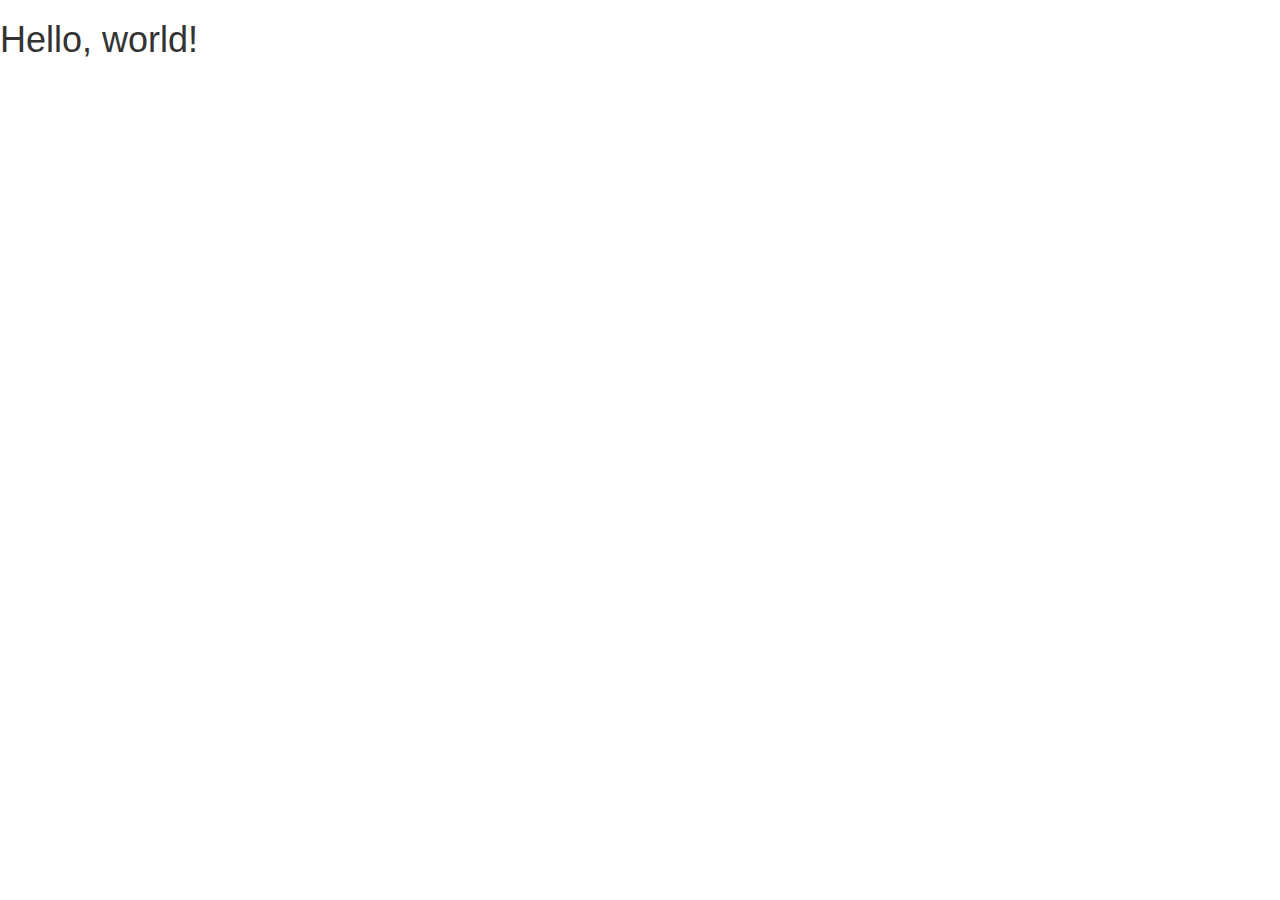
==== index.html @ 8ed35c25 "Update index.html" ====
<!DOCTYPE html>
<html lang="en">
  <head>
    <meta charset="utf-8">
    <meta http-equiv="X-UA-Compatible" content="IE=edge">
    <meta name="viewport" content="width=device-width, initial-scale=1">
    <title>GCI Project Website</title>
    <!-- Bootstrap -->
    <link href="css/bootstrap.min.css" rel="stylesheet">
    <!-- My styles -->
    <link href="css/mystyle.css" rel="stylesheet">
  </head>
  <body>
    <h1>Hello, world!</h1>

    <!-- jQuery (necessary for Bootstrap's JavaScript plugins) -->
    <script src="https://ajax.googleapis.com/ajax/libs/jquery/1.12.4/jquery.min.js"></script>
    <!-- Include all compiled plugins (below), or include individual files as needed -->
    <script src="js/bootstrap.min.js"></script>
  </body>
</html>
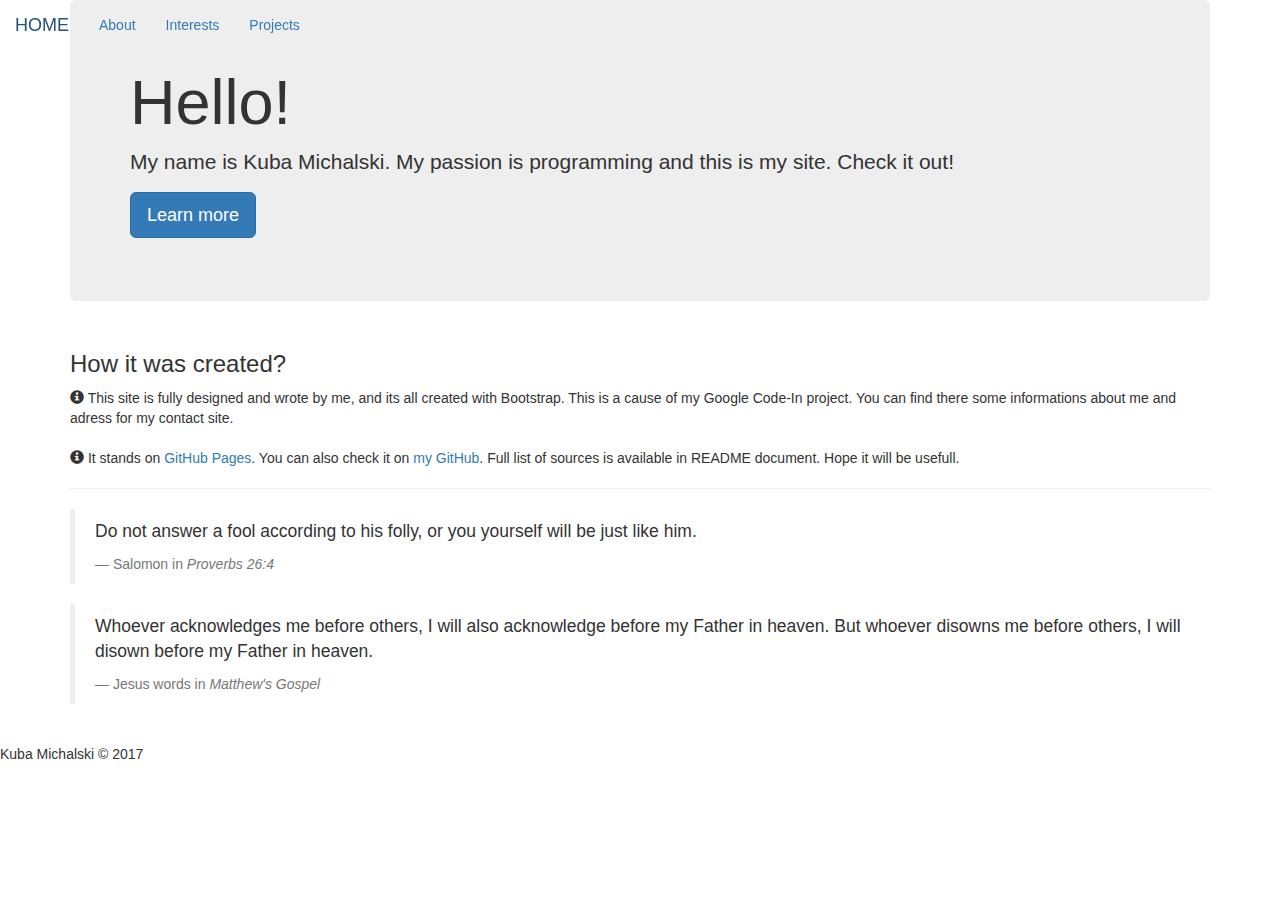
==== commit 1eadf2cd: "Update index.html" ====
--- a/index.html
+++ b/index.html
@@ -9,13 +9,70 @@
     <link href="css/bootstrap.min.css" rel="stylesheet">
     <!-- My styles -->
     <link href="css/mystyle.css" rel="stylesheet">
+    <!-- Fonts -->
+    <link href="https://fonts.googleapis.com/css?family=Archivo+Black|Gloria+Hallelujah" rel="stylesheet">
   </head>
   <body>
-    <h1>Hello, world!</h1>
+    
+<body>
 
-    <!-- jQuery (necessary for Bootstrap's JavaScript plugins) -->
+       <div id="top" class="top">
+        <nav class="navbar navbar-fixed-top">
+          <div class="container-fluid">
+            <div class="navbar-header">
+              <a class="navbar-brand" href="#">HOME</a>
+            </div>
+            <ul class="nav navbar-nav">
+              <li><a href="#">About</a></li>
+              <li><a href="#">Interests</a></li>
+              <li><a href="#">Projects</a></li>
+            </ul>
+          </div>
+        </nav>
+         
+    
+        <div class="container">
+            <div class="jumbotron">
+                <h1>Hello!</h1>
+                <p>My name is Kuba Michalski. My passion is programming and this is my site. Check it out!</p>
+                <p><a class="btn btn-primary btn-lg" href="#" role="button">Learn more</a></p>
+            </div>
+        </div>
+    </div>
+       
+       <div class="container">
+        <div class="content">
+            <h3>How it was created?</h3>
+            <p class="bigger"><span class="glyphicon glyphicon-info-sign" aria-hidden="true"></span> This site is fully designed and wrote by me, and its all created with Bootstrap. This is a cause of my Google Code-In project. You can find there some informations about me and adress for my contact site.
+            <br><br>
+            <span class="glyphicon glyphicon-info-sign" aria-hidden="true"></span> It stands on <a href="https://pages.github.com/">GitHub Pages</a>. You can also check it on <a href="https://github.com/kubami9/GCIportfoliosite">my GitHub</a>. Full list of sources is available in README document. Hope it will be usefull.</p>
+            
+            <hr>
+            
+            <blockquote>
+              <p>Do not answer a fool according to his folly, or you yourself will be just like him.</p>
+              <footer>Salomon in <cite title="Source Title">Proverbs 26:4</cite></footer>
+            </blockquote>
+            
+            <blockquote>
+              <p>Whoever acknowledges me before others, I will also acknowledge before my Father in heaven. But whoever disowns me before others, I will disown before my Father in heaven.</p>
+              <footer>Jesus words in <cite title="Source Title">Matthew's Gospel</cite></footer>
+            </blockquote>
+            
+            </div>
+        </div>
+       </div>
+       
+       <br>
+    
+     <footer class="foot">
+        <p>Kuba Michalski &copy 2017</p>
+     </footer>
+        
+         
+          
+
     <script src="https://ajax.googleapis.com/ajax/libs/jquery/1.12.4/jquery.min.js"></script>
-    <!-- Include all compiled plugins (below), or include individual files as needed -->
     <script src="js/bootstrap.min.js"></script>
   </body>
 </html>
--- a/css/mystyle.css
+++ b/css/mystyle.css
@@ -0,0 +1 @@
+
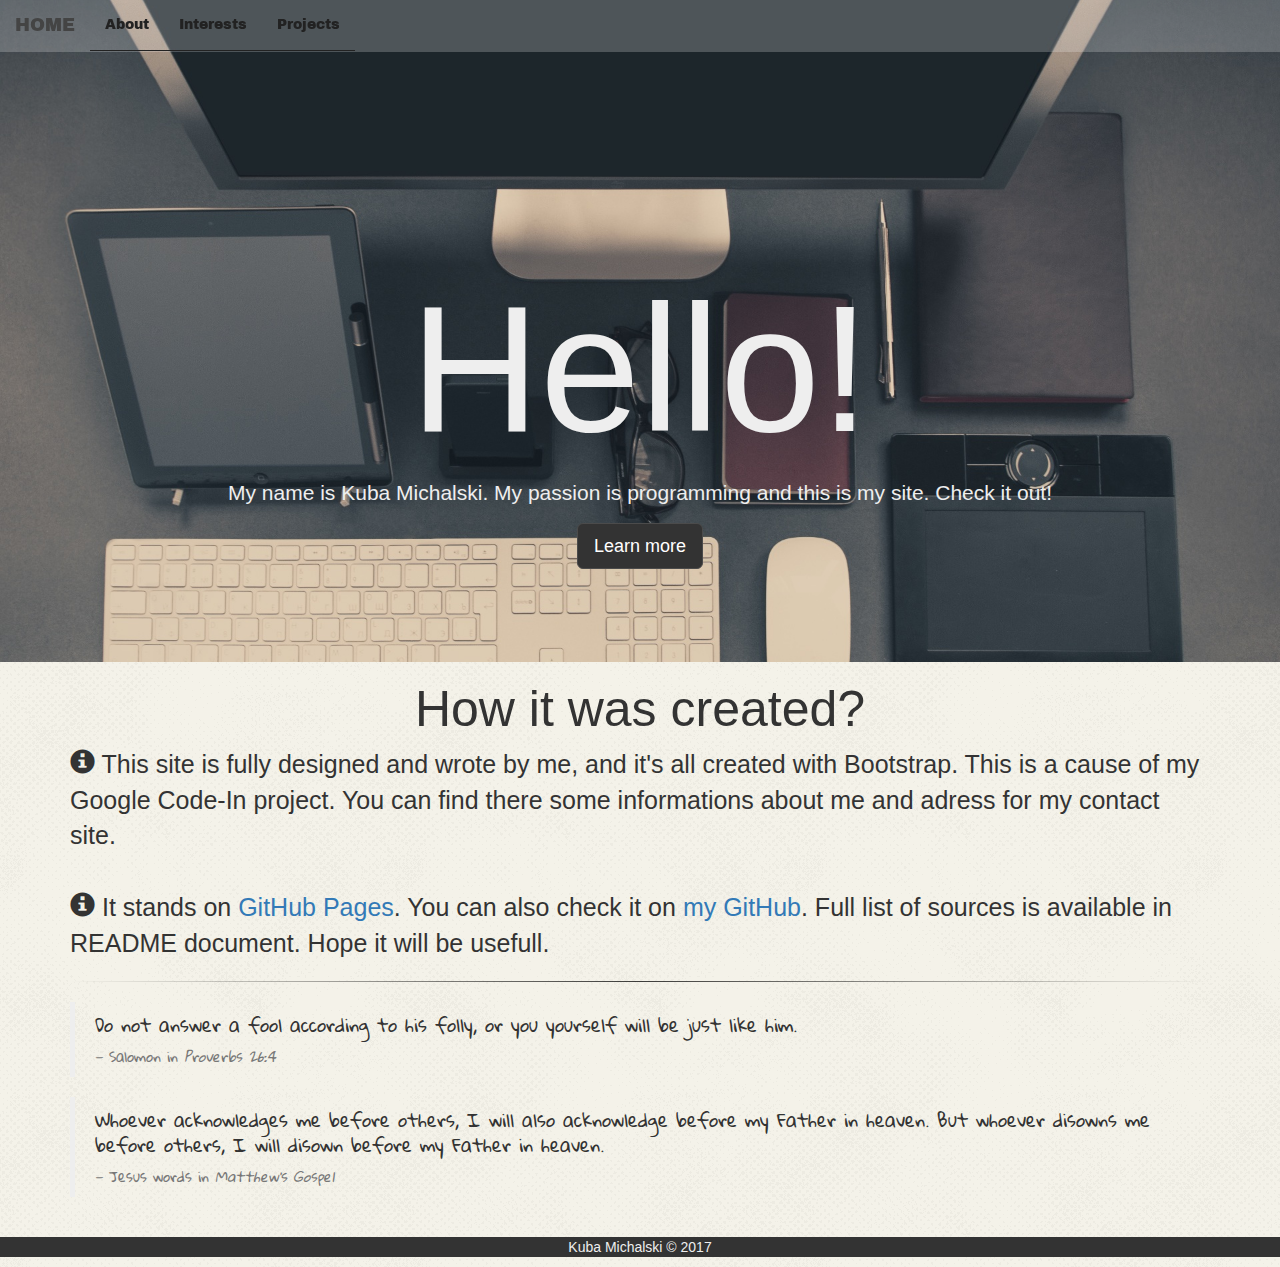
==== commit 7a547be7: "Finall update index.html" ====
--- a/index.html
+++ b/index.html
@@ -16,16 +16,16 @@
     
 <body>
 
-       <div id="top" class="top">
+       <div class="top">
         <nav class="navbar navbar-fixed-top">
           <div class="container-fluid">
             <div class="navbar-header">
               <a class="navbar-brand" href="#">HOME</a>
             </div>
             <ul class="nav navbar-nav">
-              <li><a href="#">About</a></li>
-              <li><a href="#">Interests</a></li>
-              <li><a href="#">Projects</a></li>
+              <li><a href="about.html">About</a></li>
+              <li><a href="interests.html">Interests</a></li>
+              <li><a href="projects.html">Projects</a></li>
             </ul>
           </div>
         </nav>
@@ -35,7 +35,7 @@
             <div class="jumbotron">
                 <h1>Hello!</h1>
                 <p>My name is Kuba Michalski. My passion is programming and this is my site. Check it out!</p>
-                <p><a class="btn btn-primary btn-lg" href="#" role="button">Learn more</a></p>
+                <p><a class="btn btn-primary btn-lg" href="about.html" role="button">Learn more</a></p>
             </div>
         </div>
     </div>
@@ -43,9 +43,9 @@
        <div class="container">
         <div class="content">
             <h3>How it was created?</h3>
-            <p class="bigger"><span class="glyphicon glyphicon-info-sign" aria-hidden="true"></span> This site is fully designed and wrote by me, and its all created with Bootstrap. This is a cause of my Google Code-In project. You can find there some informations about me and adress for my contact site.
+            <p class="bigger"><span class="glyphicon glyphicon-info-sign" aria-hidden="true"></span> This site is fully designed and wrote by me, and it's all created with Bootstrap. This is a cause of my Google Code-In project. You can find there some informations about me and adress for my contact site.
             <br><br>
-            <span class="glyphicon glyphicon-info-sign" aria-hidden="true"></span> It stands on <a href="https://pages.github.com/">GitHub Pages</a>. You can also check it on <a href="https://github.com/kubami9/GCIportfoliosite">my GitHub</a>. Full list of sources is available in README document. Hope it will be usefull.</p>
+            <span class="glyphicon glyphicon-info-sign" aria-hidden="true"></span> It stands on <a href="https://pages.github.com/" target="_blank">GitHub Pages</a>. You can also check it on <a href="https://github.com/kubami9/GCIportfoliosite" target="_blank">my GitHub</a>. Full list of sources is available in README document. Hope it will be usefull.</p>
             
             <hr>
             
--- a/css/mystyle.css
+++ b/css/mystyle.css
@@ -1 +1,77 @@
-
+body {
+    background-image: url(../img/halftone/halftone/halftone.png);
+}
+.navbar {
+    background-color: rgba(255, 255, 255, 0.22);
+    font-family: 'Archivo Black', sans-serif;    
+}
+.nav > li > a {
+    color: #222;
+    border-bottom: solid;
+    border-width: thin;
+}
+.nav > li > a:hover {
+    background-color: rgba(255, 255, 255, 0);
+    border: none;
+}
+.nav > li > a:focus {
+    background-color: rgba(0, 0, 0, 0);
+}
+.navbar-brand {
+    color: black;
+}
+.navbar-brand:hover {
+    color: #444;
+}
+.navbar-brand:focus {
+    color: black;
+}
+hr {
+    border: 0;
+    height: 1px;
+    background-image: linear-gradient(to right, rgba(0, 0, 0, 0), rgba(0, 0, 0, 0.75), rgba(0, 0, 0, 0));
+}
+.top {
+    background-image: url(../img/obraz1.jpg);
+    position: relative;
+    width: 100%;
+    min-height: auto;
+    -webkit-background-size: cover;
+    -moz-background-size: cover;
+    background-size: cover;
+    -o-background-size: cover;
+    background-position: center;     
+}
+.jumbotron {
+    background: transparent;
+    color: #eee;   
+    text-align: center;
+    margin-top: 202px; 
+}
+.jumbotron > h1 {
+    font-size: 180px;
+}
+.btn {
+    background-color: #333;
+    border-color: #4b4b4b;
+}
+.btn:hover {
+    background-color: #eee;
+    color: #333;
+    border-color: #4b4b4b;
+}
+h3 {
+    text-align: center;
+    font-size: 50px;
+}
+.bigger {
+    font-size: 25px;
+}
+blockquote {
+    font-family: 'Gloria Hallelujah', cursive;
+}
+.foot {
+    background-color: #333;
+    color: #eee;
+    text-align: center;
+}
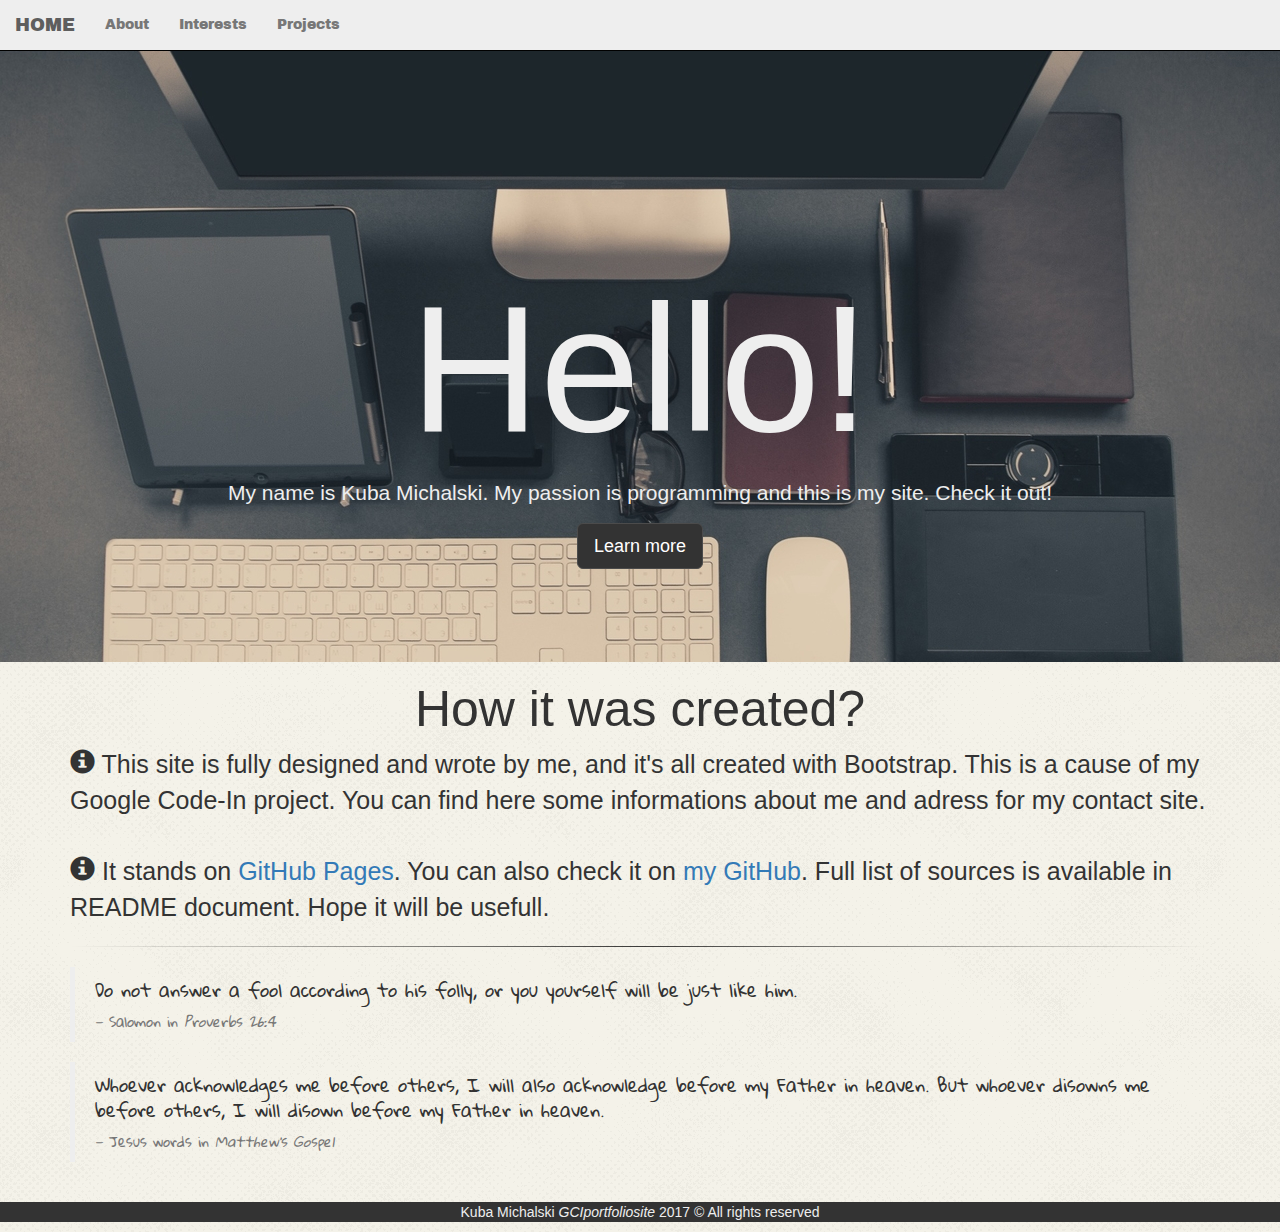
==== commit 2ae0372a: "Update index.html" ====
--- a/index.html
+++ b/index.html
@@ -1,3 +1,4 @@
+<!-- Kuba Michalski 2017 | All rights reserved-->
 <!DOCTYPE html>
 <html lang="en">
   <head>
@@ -8,28 +9,38 @@
     <!-- Bootstrap -->
     <link href="css/bootstrap.min.css" rel="stylesheet">
     <!-- My styles -->
-    <link href="css/mystyle.css" rel="stylesheet">
+    <link href="css/mystyle.min.css" rel="stylesheet">
     <!-- Fonts -->
     <link href="https://fonts.googleapis.com/css?family=Archivo+Black|Gloria+Hallelujah" rel="stylesheet">
   </head>
   <body>
     
 <body>
+    
+    <nav class="navbar navbar-fixed-top navbar-default">
+      <div class="container-fluid">
+        <!-- Brand and toggle get grouped for better mobile display -->
+        <div class="navbar-header">
+          <button type="button" class="navbar-toggle collapsed" data-toggle="collapse" data-target="#bs-example-navbar-collapse-1" aria-expanded="false">
+            <span class="sr-only">Toggle navigation</span>
+            <span class="icon-bar"></span>
+            <span class="icon-bar"></span>
+            <span class="icon-bar"></span>
+          </button>
+          <a class="navbar-brand" href="#">HOME</a>
+        </div>
+        
+        <div class="collapse navbar-collapse" id="bs-example-navbar-collapse-1">
+          <ul class="nav navbar-nav">
+            <li><a href="about.html">About </a></li>
+            <li><a href="interests.html">Interests </a></li>
+            <li><a href="projects.html">Projects </a></li>
+          </ul>
+        </div><!-- /.navbar-collapse -->
+        </div><!-- /.container-fluid -->
+      </nav>
 
-       <div class="top">
-        <nav class="navbar navbar-fixed-top">
-          <div class="container-fluid">
-            <div class="navbar-header">
-              <a class="navbar-brand" href="#">HOME</a>
-            </div>
-            <ul class="nav navbar-nav">
-              <li><a href="about.html">About</a></li>
-              <li><a href="interests.html">Interests</a></li>
-              <li><a href="projects.html">Projects</a></li>
-            </ul>
-          </div>
-        </nav>
-         
+    <div class="top">   
     
         <div class="container">
             <div class="jumbotron">
@@ -43,7 +54,7 @@
        <div class="container">
         <div class="content">
             <h3>How it was created?</h3>
-            <p class="bigger"><span class="glyphicon glyphicon-info-sign" aria-hidden="true"></span> This site is fully designed and wrote by me, and it's all created with Bootstrap. This is a cause of my Google Code-In project. You can find there some informations about me and adress for my contact site.
+            <p class="bigger"><span class="glyphicon glyphicon-info-sign" aria-hidden="true"></span> This site is fully designed and wrote by me, and it's all created with Bootstrap. This is a cause of my Google Code-In project. You can find here some informations about me and adress for my contact site.
             <br><br>
             <span class="glyphicon glyphicon-info-sign" aria-hidden="true"></span> It stands on <a href="https://pages.github.com/" target="_blank">GitHub Pages</a>. You can also check it on <a href="https://github.com/kubami9/GCIportfoliosite" target="_blank">my GitHub</a>. Full list of sources is available in README document. Hope it will be usefull.</p>
             
@@ -61,17 +72,13 @@
             
             </div>
         </div>
-       </div>
        
        <br>
     
      <footer class="foot">
-        <p>Kuba Michalski &copy 2017</p>
+        <p>Kuba Michalski <i>GCIportfoliosite</i>  2017 &copy All rights reserved</p>
      </footer>
         
-         
-          
-
     <script src="https://ajax.googleapis.com/ajax/libs/jquery/1.12.4/jquery.min.js"></script>
     <script src="js/bootstrap.min.js"></script>
   </body>
--- a/css/mystyle.min.css
+++ b/css/mystyle.min.css
@@ -0,0 +1,2 @@
+/* Kuba Michalski 2017 | All rights reserved*/
+body{background-image:url(../img/halftone/halftone/halftone.png);}.navbar{background-color:#eee;font-family:'Archivo Black',sans-serif; border-bottom:solid,thin;border-color:black;}hr{border:0;height:1px;background-image:linear-gradient(to right,rgba(0, 0, 0, 0),rgba(0, 0, 0, 0.75),rgba(0, 0, 0, 0));}.top{background-image:url(../img/rsz_obraz1.jpg);position:relative;width:100%;min-height:auto;-webkit-background-size:cover;-moz-background-size:cover;background-size:cover;-o-background-size:cover;background-position:center;}.about-top{background-image:url(../img/rsz_about-bg.jpg);position:relative;width:100%;min-height:auto;-webkit-background-size:cover;-moz-background-size:cover;background-size:cover;-o-background-size:cover;background-position: center;}.interests-top{background-image:url(../img/rsz_interests-bg.jpg);position:relative;width:100%;min-height:auto;-webkit-background-size:cover;-moz-background-size:cover;background-size:cover;-o-background-size:cover;background-position:center;}.projects-top{background-image:url(../img/rsz_projects-bg.jpg);position:relative;width:100%;min-height:auto;-webkit-background-size:cover;-moz-background-size:cover;background-size:cover;-o-background-size:cover;background-position:center;}.jumbotron{background:transparent;color:#eee;text-align:center;margin-top:202px;}.about-jumbotron{background:transparent;color:#eee;text-align:center;margin-top:300px;}.projects-jumbotron{background:transparent;color:#eee;text-align:center;margin-top:270px;}.jumbotron>h1{font-size: 180px;}.about-jumbotron>h1{font-size: 180px;}.projects-jumbotron>h1{font-size: 180px;}.dark-jumbotron{background-color:#333;margin-top:50px;}.btn-primary{background-color:#333;border-color: #4b4b4b;}.btn-primary:hover{background-color:#eee;color:#333;border-color:#4b4b4b;}h3{text-align:center;font-size:50px;}.bigger{font-size:25px;}blockquote{font-family:'Gloria Hallelujah',cursive;}.font-changed{font-family:'Gloria Hallelujah',cursive;}.foot{background-color: #333;color: #eee;text-align: center;}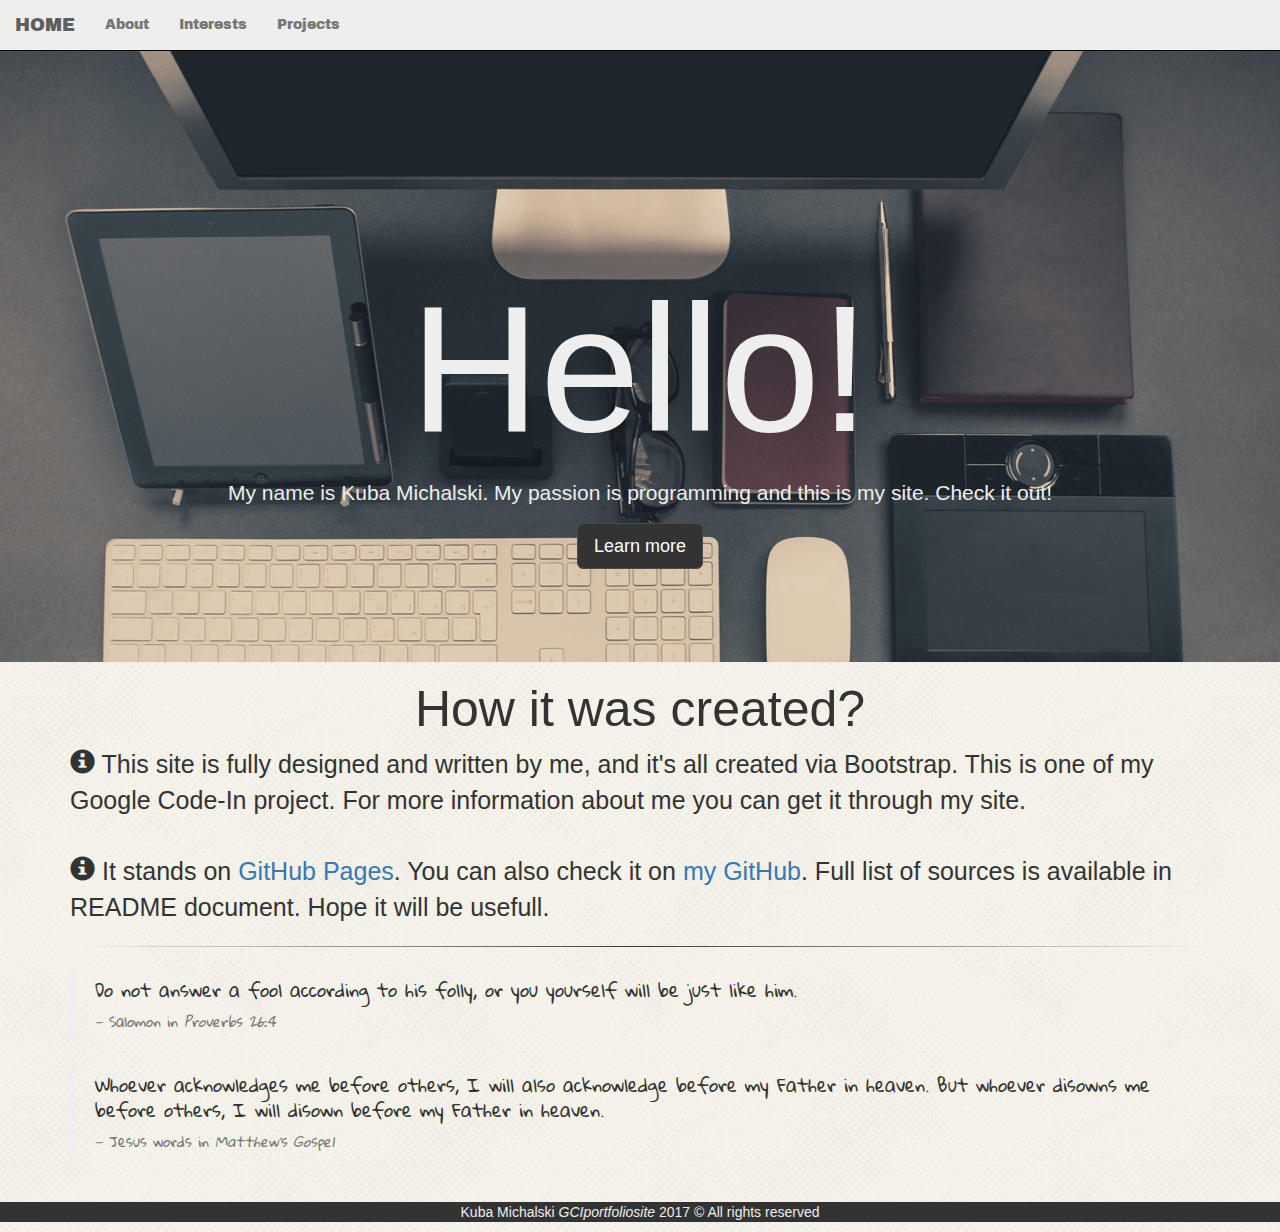
==== commit 8c49c68b: "Update.html" ====
--- a/index.html
+++ b/index.html
@@ -12,6 +12,24 @@
     <link href="css/mystyle.min.css" rel="stylesheet">
     <!-- Fonts -->
     <link href="https://fonts.googleapis.com/css?family=Archivo+Black|Gloria+Hallelujah" rel="stylesheet">
+    <!-- Favicon   -->
+    <link rel="apple-touch-icon" sizes="57x57" href="/apple-icon-57x57.png">
+    <link rel="apple-touch-icon" sizes="60x60" href="/apple-icon-60x60.png">
+    <link rel="apple-touch-icon" sizes="72x72" href="/apple-icon-72x72.png">
+    <link rel="apple-touch-icon" sizes="76x76" href="/apple-icon-76x76.png">
+    <link rel="apple-touch-icon" sizes="114x114" href="/apple-icon-114x114.png">
+    <link rel="apple-touch-icon" sizes="120x120" href="/apple-icon-120x120.png">
+    <link rel="apple-touch-icon" sizes="144x144" href="/apple-icon-144x144.png">
+    <link rel="apple-touch-icon" sizes="152x152" href="/apple-icon-152x152.png">
+    <link rel="apple-touch-icon" sizes="180x180" href="/apple-icon-180x180.png">
+    <link rel="icon" type="image/png" sizes="192x192"  href="/android-icon-192x192.png">
+    <link rel="icon" type="image/png" sizes="32x32" href="/favicon-32x32.png">
+    <link rel="icon" type="image/png" sizes="96x96" href="/favicon-96x96.png">
+    <link rel="icon" type="image/png" sizes="16x16" href="/favicon-16x16.png">
+    <link rel="manifest" href="/manifest.json">
+    <meta name="msapplication-TileColor" content="#ffffff">
+    <meta name="msapplication-TileImage" content="/ms-icon-144x144.png">
+    <meta name="theme-color" content="#ffffff">
   </head>
   <body>
     
@@ -54,7 +72,7 @@
        <div class="container">
         <div class="content">
             <h3>How it was created?</h3>
-            <p class="bigger"><span class="glyphicon glyphicon-info-sign" aria-hidden="true"></span> This site is fully designed and wrote by me, and it's all created with Bootstrap. This is a cause of my Google Code-In project. You can find here some informations about me and adress for my contact site.
+            <p class="bigger"><span class="glyphicon glyphicon-info-sign" aria-hidden="true"></span> This site is fully designed and written by me, and it's all created via Bootstrap. This is one of my Google Code-In project. For more information about me you can get it through my site.
             <br><br>
             <span class="glyphicon glyphicon-info-sign" aria-hidden="true"></span> It stands on <a href="https://pages.github.com/" target="_blank">GitHub Pages</a>. You can also check it on <a href="https://github.com/kubami9/GCIportfoliosite" target="_blank">my GitHub</a>. Full list of sources is available in README document. Hope it will be usefull.</p>
             
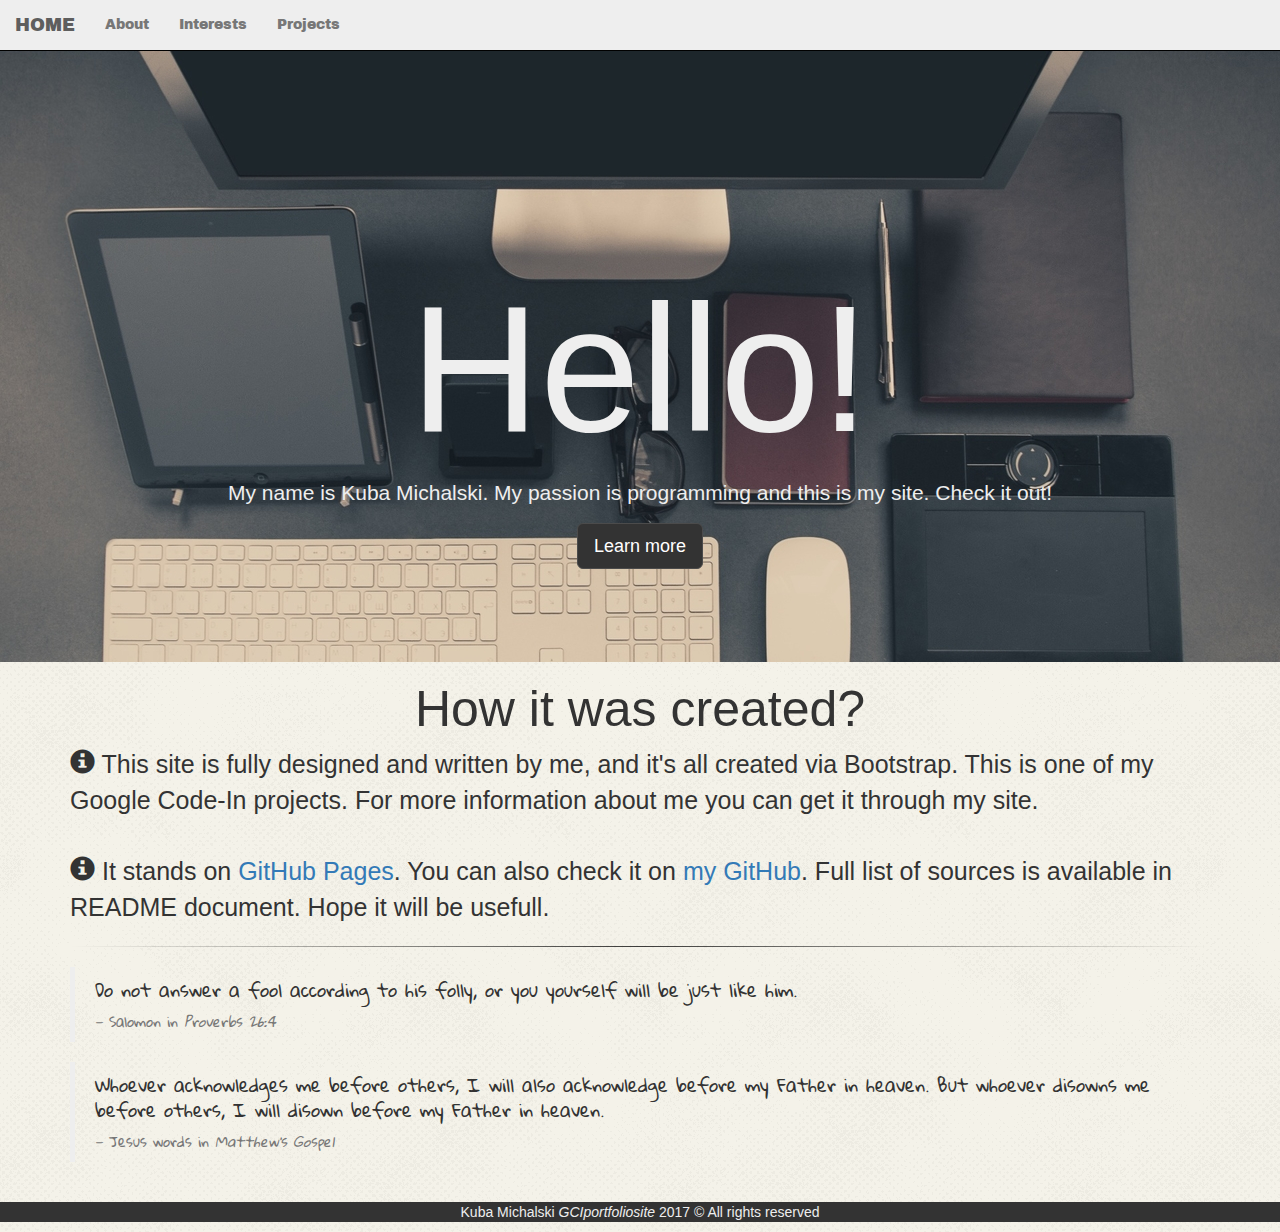
==== commit 39b5b84f: "Update index.html" ====
--- a/index.html
+++ b/index.html
@@ -13,6 +13,7 @@
     <!-- Fonts -->
     <link href="https://fonts.googleapis.com/css?family=Archivo+Black|Gloria+Hallelujah" rel="stylesheet">
     <!-- Favicon   -->
+    <link rel="shortcut icon" href="favicon/favicon.ico">
     <link rel="apple-touch-icon" sizes="57x57" href="/apple-icon-57x57.png">
     <link rel="apple-touch-icon" sizes="60x60" href="/apple-icon-60x60.png">
     <link rel="apple-touch-icon" sizes="72x72" href="/apple-icon-72x72.png">
@@ -72,7 +73,7 @@
        <div class="container">
         <div class="content">
             <h3>How it was created?</h3>
-            <p class="bigger"><span class="glyphicon glyphicon-info-sign" aria-hidden="true"></span> This site is fully designed and written by me, and it's all created via Bootstrap. This is one of my Google Code-In project. For more information about me you can get it through my site.
+            <p class="bigger"><span class="glyphicon glyphicon-info-sign" aria-hidden="true"></span> This site is fully designed and written by me, and it's all created via Bootstrap. This is one of my Google Code-In projects. For more information about me you can get it through my site.
             <br><br>
             <span class="glyphicon glyphicon-info-sign" aria-hidden="true"></span> It stands on <a href="https://pages.github.com/" target="_blank">GitHub Pages</a>. You can also check it on <a href="https://github.com/kubami9/GCIportfoliosite" target="_blank">my GitHub</a>. Full list of sources is available in README document. Hope it will be usefull.</p>
             
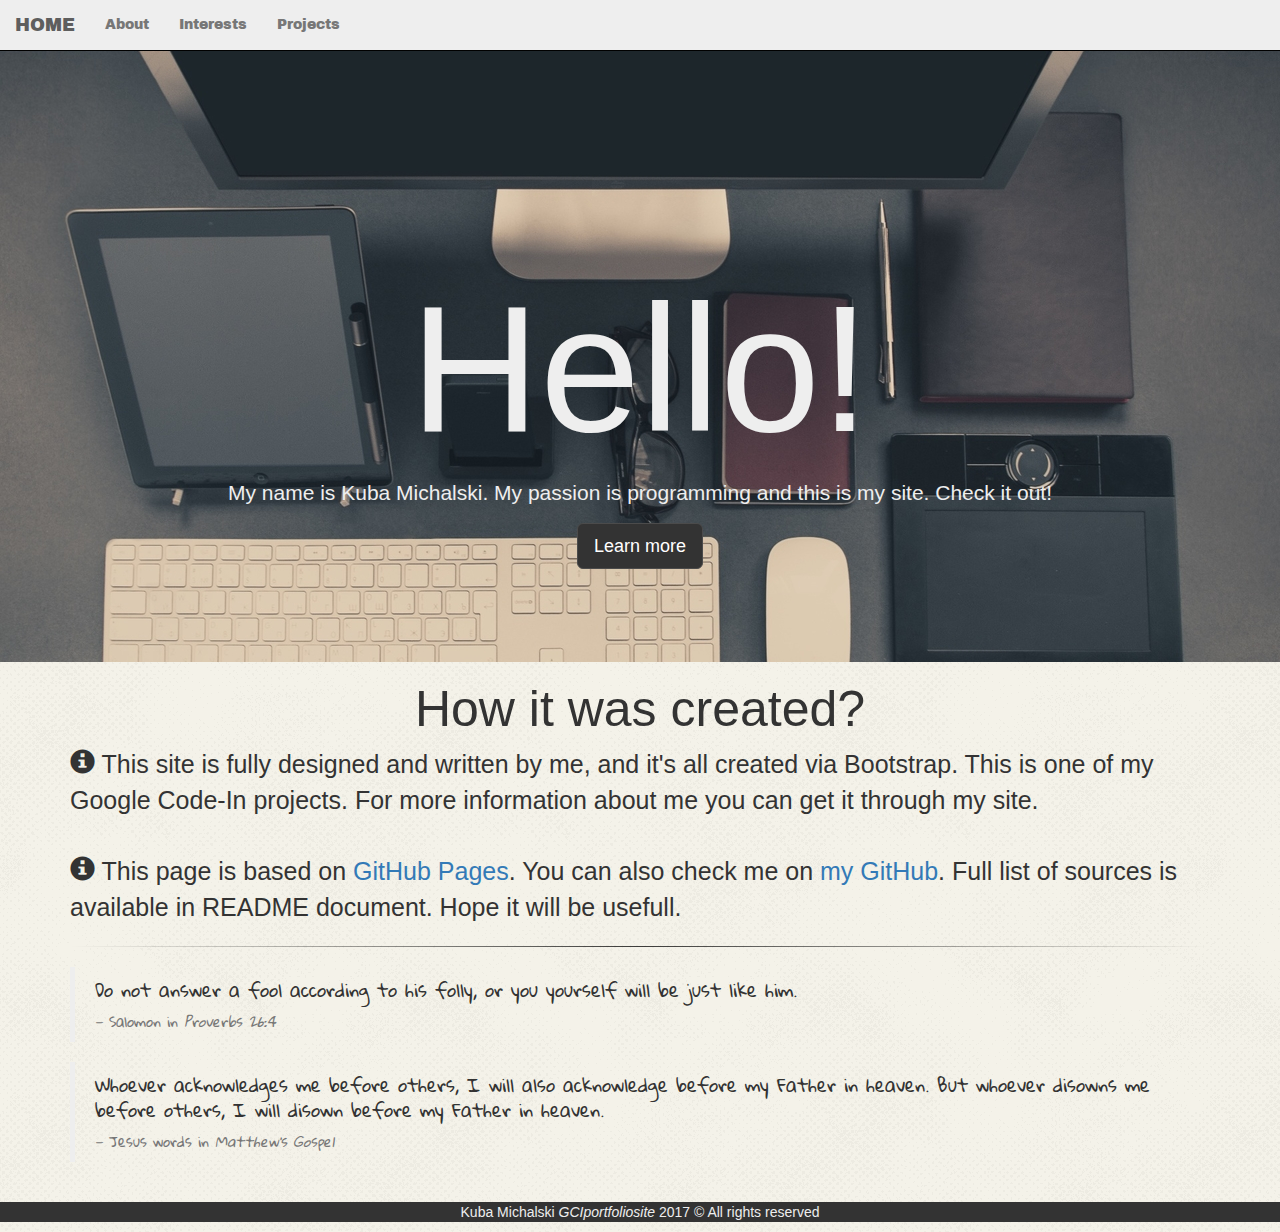
==== commit dcc24a3e: "Update index.html" ====
--- a/index.html
+++ b/index.html
@@ -75,7 +75,7 @@
             <h3>How it was created?</h3>
             <p class="bigger"><span class="glyphicon glyphicon-info-sign" aria-hidden="true"></span> This site is fully designed and written by me, and it's all created via Bootstrap. This is one of my Google Code-In projects. For more information about me you can get it through my site.
             <br><br>
-            <span class="glyphicon glyphicon-info-sign" aria-hidden="true"></span> It stands on <a href="https://pages.github.com/" target="_blank">GitHub Pages</a>. You can also check it on <a href="https://github.com/kubami9/GCIportfoliosite" target="_blank">my GitHub</a>. Full list of sources is available in README document. Hope it will be usefull.</p>
+            <span class="glyphicon glyphicon-info-sign" aria-hidden="true"></span> This page is based on <a href="https://pages.github.com/" target="_blank">GitHub Pages</a>. You can also check me on <a href="https://github.com/kubami9/GCIportfoliosite" target="_blank">my GitHub</a>. Full list of sources is available in README document. Hope it will be usefull.</p>
             
             <hr>
             
